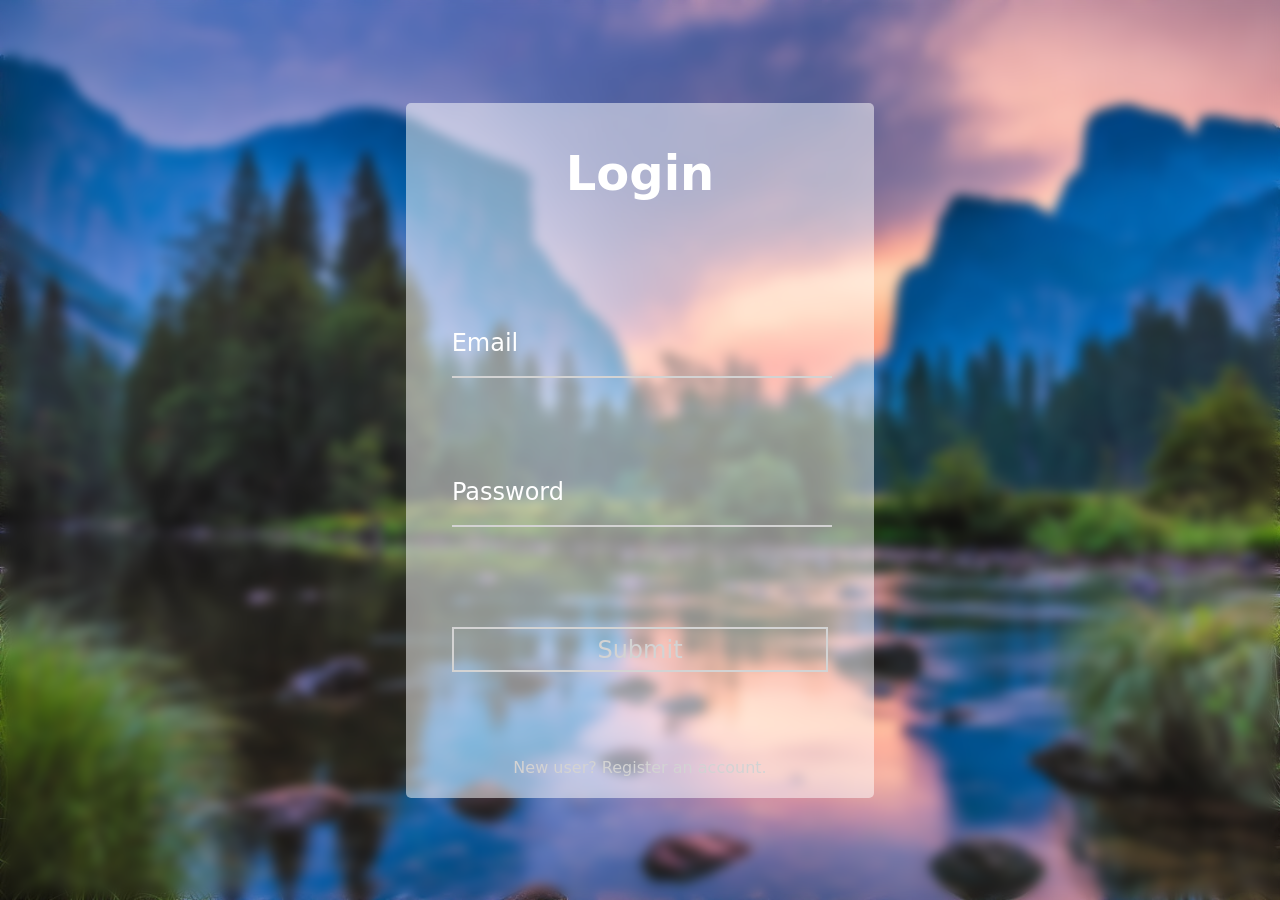
==== form.html @ ad6ea693 "Upload to repo" ====
<!DOCTYPE html>
<html lang="en">

    <head>
        <meta charset="UTF-8">
        <meta http-equiv="X-UA-Compatible" content="IE=edge">
        <meta name="viewport" content="width=device-width, initial-scale=1.0">
        <link rel="stylesheet" type="text/css" href="form.css">
        <title>Simple Form</title>
    </head>

    <body>
        <div class="form-wrapper">
            <div class="form-header">
                <h1>Login</h1>
            </div>
            <div class="form-body">
                <form action="#" method="post" id="login-form">
                    <div class="form-group email-group">
                        <input class="form-field" type="email" name="email" id="email-input" />
                        <label class="form-label" for="email" id="email-label">Email</label>
                        <div class="tool-tip" id="email-tip">
                            <span> Invalid email address. </span>
                        </div>
                    </div>
                    <div class="form-group password-group">
                        <input class="form-field" type="password" name="password" id="password-input" />
                        <label class="form-label" for="password"> Password</label>
                        <div class="tool-tip" id="password-tip">
                            <span> Password must be at least 8 characters long.</span>
                            <br>
                            <span> It must have at least 1 letter, 1 number and</span>
                            <br>
                            <span> 1 special character.</span>
                        </div>
                    </div>
                    <div class="form-group submit-group">
                        <button type="submit" class="submit-btn">Submit</button>
                    </div>

                </form>
            </div>
            <div class="form-footer">
                <span>New user? <a href="#"> Register an account.</a></span>
            </div>
        </div>
        <script src="FloatingFormFields.js"></script>
        <script src="FormValidator.js"></script>
        <script>
            let theForce = new TheForce('form-field');
            let validator = new Validator('login-form', { 'email': 'email-input', 'password': 'password-input' })
        </script>
    </body>

</html>
---- form.css ----
body {
  background-image: url("wallpaper.jpg");
  backdrop-filter: blur(6px);
  background-size: cover;
  width: 100vw;
  height: 100vh;
  margin: 0;
  padding: 0;
  overflow: hidden;
  display: flex;
  justify-content: center;
  align-items: center;
  color: lightgray;
  font-family: system-ui, -apple-system, BlinkMacSystemFont, "Segoe UI", Roboto,
    Oxygen, Ubuntu, Cantarell, "Open Sans", "Helvetica Neue", sans-serif;
  font-size: x-large;
}

.form-wrapper {
  height: 75vh;
  width: 35vw;
  background: rgba(255, 255, 255, 0.5);
  backdrop-filter: blur(30px);
  display: flex;
  flex-direction: column;
  flex-wrap: nowrap;
  border-radius: 5px;
  padding: 10px;
  overflow-x: hidden;
  overflow-y: hidden;
}

.form-header {
  text-align: center;
  vertical-align: middle;
  flex-grow: 1;
  color: white;
}

.form-body {
  flex-grow: 10;
  display: flex;
  flex-direction: column;
  justify-content: center;
}

.form-body form {
  display: flex;
  flex-direction: column;
  justify-content: center;
}

.form-footer {
  flex-grow: 1;
  display: flex;
  flex-direction: column;
  text-align: center;
  font-size: medium;
}

.form-group {
  /* display:; */
  text-align: center;
  padding: 2vh;
  margin: 2vh;
}

.submit-btn {
  width: 100%;
  height: 5vh;
  border-radius: 0;
  border-style: solid;
  border-color: lightgray;
  color: lightgray;
  background-color: transparent;
  font-family: system-ui, -apple-system, BlinkMacSystemFont, "Segoe UI", Roboto,
    Oxygen, Ubuntu, Cantarell, "Open Sans", "Helvetica Neue", sans-serif;
  font-size: x-large;
  transition: 0.3s;
}

.submit-btn:hover {
  background: rgba(255, 255, 255, 0.2);
}

.submit-btn:active {
  background: rgba(255, 255, 255, 0.8);
}

a {
  text-decoration: none;
  color: lightgray;
}

a:hover {
  text-decoration: underline;
}

.form-label {
  position: relative;
  color: black;
  top: 0px;
  transition: 0.3s;
  color: white;
}

.form-field {
  width: 100%;
  border-radius: 0;
  border-style: none;
  height: 5vh;
  background: transparent;
  border-bottom: solid lightgray 2px;
}

.form-field:focus {
  outline: none;
}

.form-field:focus ~ .form-label {
  top: -80px;
  color: lightgray;
}

.tool-tip {
  position: relative;
  font-size: medium;
  background: rgba(255, 187, 0, 0.5);
  color: white;
  opacity: 0%;
  transition: opacity 0.5s;
  height: 0;
}

input[type="email"],
input[type="password"] {
  color: white;
  font-family: system-ui, -apple-system, BlinkMacSystemFont, "Segoe UI", Roboto,
    Oxygen, Ubuntu, Cantarell, "Open Sans", "Helvetica Neue", sans-serif;
  font-size: x-large;
  transition: 0.2s;
}
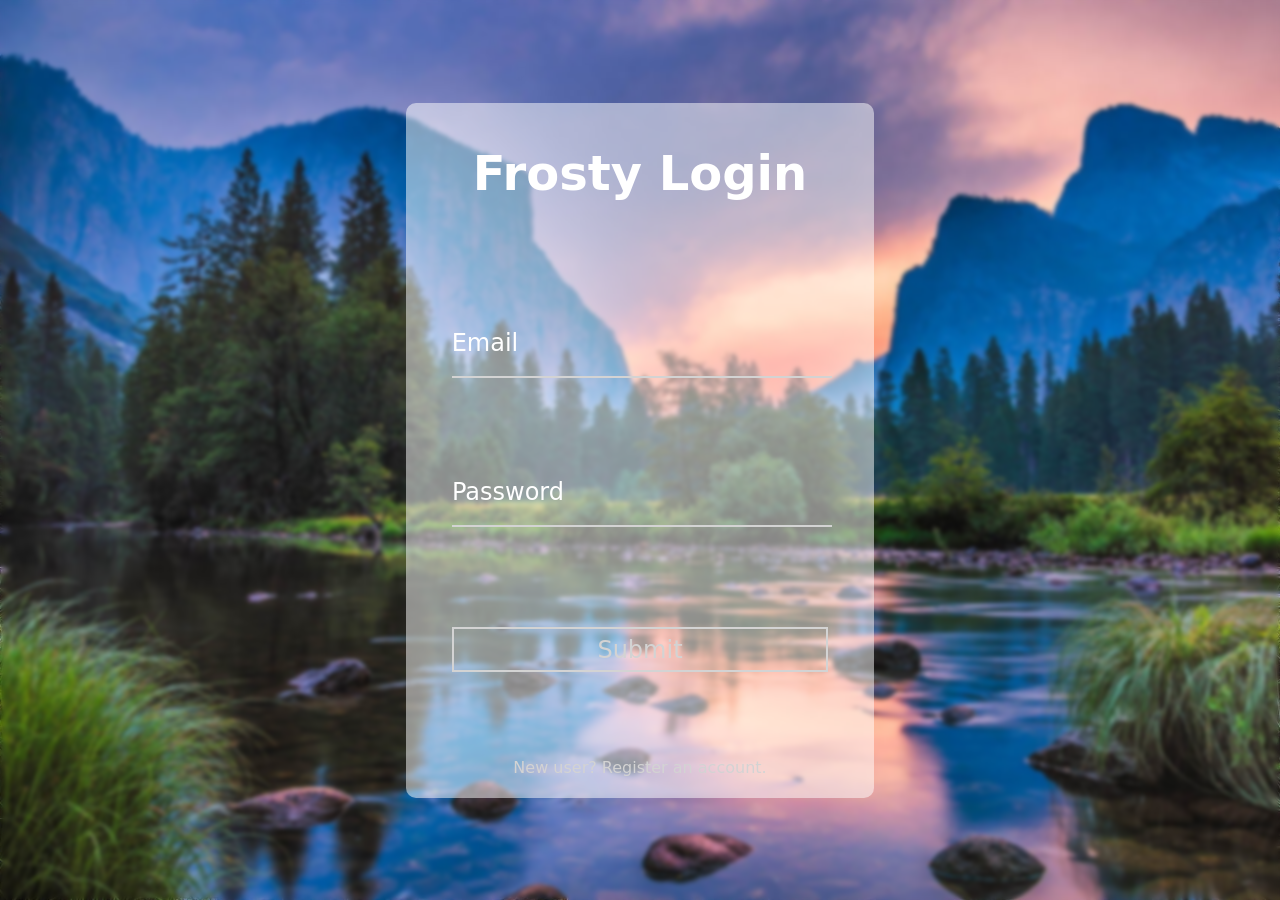
==== commit 6357682e: "regex improvements" ====
--- a/form.html
+++ b/form.html
@@ -12,7 +12,7 @@
     <body>
         <div class="form-wrapper">
             <div class="form-header">
-                <h1>Login</h1>
+                <h1>Frosty Login</h1>
             </div>
             <div class="form-body">
                 <form action="#" method="post" id="login-form">
--- a/form.css
+++ b/form.css
@@ -1,6 +1,6 @@
 body {
   background-image: url("wallpaper.jpg");
-  backdrop-filter: blur(6px);
+  backdrop-filter: blur(2px);
   background-size: cover;
   width: 100vw;
   height: 100vh;
@@ -24,7 +24,7 @@
   display: flex;
   flex-direction: column;
   flex-wrap: nowrap;
-  border-radius: 5px;
+  border-radius: 10px;
   padding: 10px;
   overflow-x: hidden;
   overflow-y: hidden;
@@ -65,37 +65,6 @@
   margin: 2vh;
 }
 
-.submit-btn {
-  width: 100%;
-  height: 5vh;
-  border-radius: 0;
-  border-style: solid;
-  border-color: lightgray;
-  color: lightgray;
-  background-color: transparent;
-  font-family: system-ui, -apple-system, BlinkMacSystemFont, "Segoe UI", Roboto,
-    Oxygen, Ubuntu, Cantarell, "Open Sans", "Helvetica Neue", sans-serif;
-  font-size: x-large;
-  transition: 0.3s;
-}
-
-.submit-btn:hover {
-  background: rgba(255, 255, 255, 0.2);
-}
-
-.submit-btn:active {
-  background: rgba(255, 255, 255, 0.8);
-}
-
-a {
-  text-decoration: none;
-  color: lightgray;
-}
-
-a:hover {
-  text-decoration: underline;
-}
-
 .form-label {
   position: relative;
   color: black;
@@ -122,6 +91,47 @@
   color: lightgray;
 }
 
+input[type="email"],
+input[type="password"] {
+  color: white;
+  font-family: system-ui, -apple-system, BlinkMacSystemFont, "Segoe UI", Roboto,
+    Oxygen, Ubuntu, Cantarell, "Open Sans", "Helvetica Neue", sans-serif;
+  font-size: x-large;
+  transition: 0.2s;
+}
+
+.submit-btn {
+  width: 100%;
+  height: 5vh;
+  border-radius: 0;
+  border-style: solid;
+  border-color: lightgray;
+  color: lightgray;
+  background-color: transparent;
+  font-family: system-ui, -apple-system, BlinkMacSystemFont, "Segoe UI", Roboto,
+    Oxygen, Ubuntu, Cantarell, "Open Sans", "Helvetica Neue", sans-serif;
+  font-size: x-large;
+  transition: 0.3s;
+}
+
+.submit-btn:hover {
+  background: rgba(255, 255, 255, 0.2);
+}
+
+.submit-btn:active {
+  background: rgba(255, 255, 255, 0.8);
+}
+
+a {
+  text-decoration: none;
+  color: lightgray;
+  transition: 0.2s;
+}
+
+a:hover {
+  color: white;
+}
+
 .tool-tip {
   position: relative;
   font-size: medium;
@@ -131,12 +141,3 @@
   transition: opacity 0.5s;
   height: 0;
 }
-
-input[type="email"],
-input[type="password"] {
-  color: white;
-  font-family: system-ui, -apple-system, BlinkMacSystemFont, "Segoe UI", Roboto,
-    Oxygen, Ubuntu, Cantarell, "Open Sans", "Helvetica Neue", sans-serif;
-  font-size: x-large;
-  transition: 0.2s;
-}
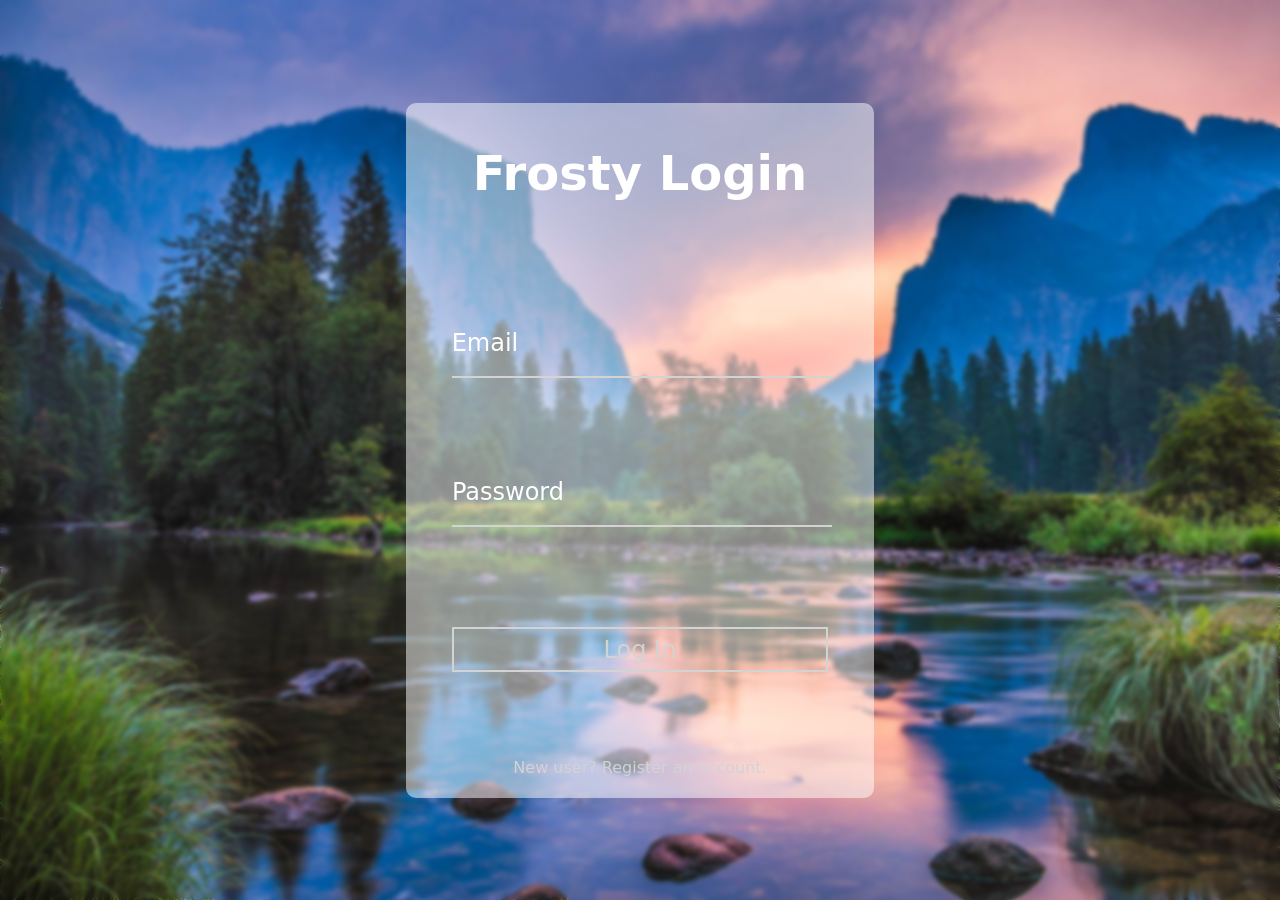
==== commit 3999ee72: "css improvements" ====
--- a/form.html
+++ b/form.html
@@ -12,20 +12,20 @@
     <body>
         <div class="form-wrapper">
             <div class="form-header">
-                <h1>Frosty Login</h1>
+                <h1 class="unselectable">Frosty Login</h1>
             </div>
             <div class="form-body">
                 <form action="#" method="post" id="login-form">
                     <div class="form-group email-group">
                         <input class="form-field" type="email" name="email" id="email-input" />
-                        <label class="form-label" for="email" id="email-label">Email</label>
+                        <label class="form-label unselectable" for="email" id="email-label">Email</label>
                         <div class="tool-tip" id="email-tip">
                             <span> Invalid email address. </span>
                         </div>
                     </div>
                     <div class="form-group password-group">
                         <input class="form-field" type="password" name="password" id="password-input" />
-                        <label class="form-label" for="password"> Password</label>
+                        <label class="form-label unselectable" for="password"> Password</label>
                         <div class="tool-tip" id="password-tip">
                             <span> Password must be at least 8 characters long.</span>
                             <br>
@@ -35,13 +35,13 @@
                         </div>
                     </div>
                     <div class="form-group submit-group">
-                        <button type="submit" class="submit-btn">Submit</button>
+                        <button type="submit" class="submit-btn">Log In</button>
                     </div>
 
                 </form>
             </div>
             <div class="form-footer">
-                <span>New user? <a href="#"> Register an account.</a></span>
+                <span class="unselectable"> New user? <a href="#"> Register an account.</a></span>
             </div>
         </div>
         <script src="FloatingFormFields.js"></script>
--- a/form.css
+++ b/form.css
@@ -71,6 +71,7 @@
   top: 0px;
   transition: 0.3s;
   color: white;
+  z-index: -1;
 }
 
 .form-field {
@@ -80,6 +81,7 @@
   height: 5vh;
   background: transparent;
   border-bottom: solid lightgray 2px;
+  z-index: 1;
 }
 
 .form-field:focus {
@@ -141,3 +143,12 @@
   transition: opacity 0.5s;
   height: 0;
 }
+
+.unselectable {
+  -webkit-touch-callout: none;
+  -webkit-user-select: none;
+  -khtml-user-select: none;
+  -moz-user-select: none;
+  -ms-user-select: none;
+  user-select: none;
+}
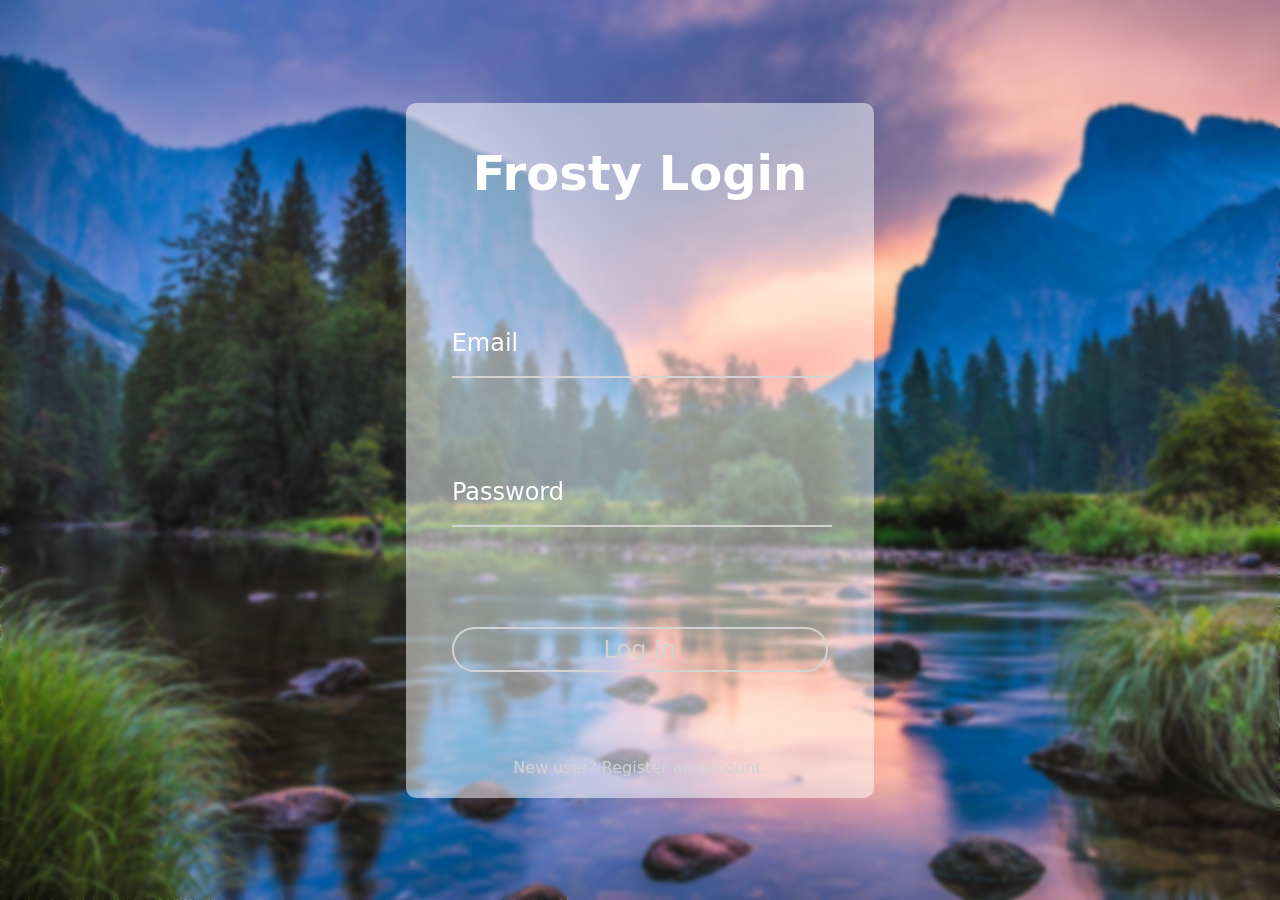
==== commit 15bb1e05: "Improvements to css" ====
--- a/form.html
+++ b/form.html
@@ -17,7 +17,7 @@
             <div class="form-body">
                 <form action="#" method="post" id="login-form">
                     <div class="form-group email-group">
-                        <input class="form-field" type="email" name="email" id="email-input" />
+                        <input class="form-field unselectable" type="email" name="email" id="email-input" />
                         <label class="form-label unselectable" for="email" id="email-label">Email</label>
                         <div class="tool-tip" id="email-tip">
                             <span> Invalid email address. </span>
--- a/form.css
+++ b/form.css
@@ -105,7 +105,7 @@
 .submit-btn {
   width: 100%;
   height: 5vh;
-  border-radius: 0;
+  border-radius: 5vh;
   border-style: solid;
   border-color: lightgray;
   color: lightgray;
